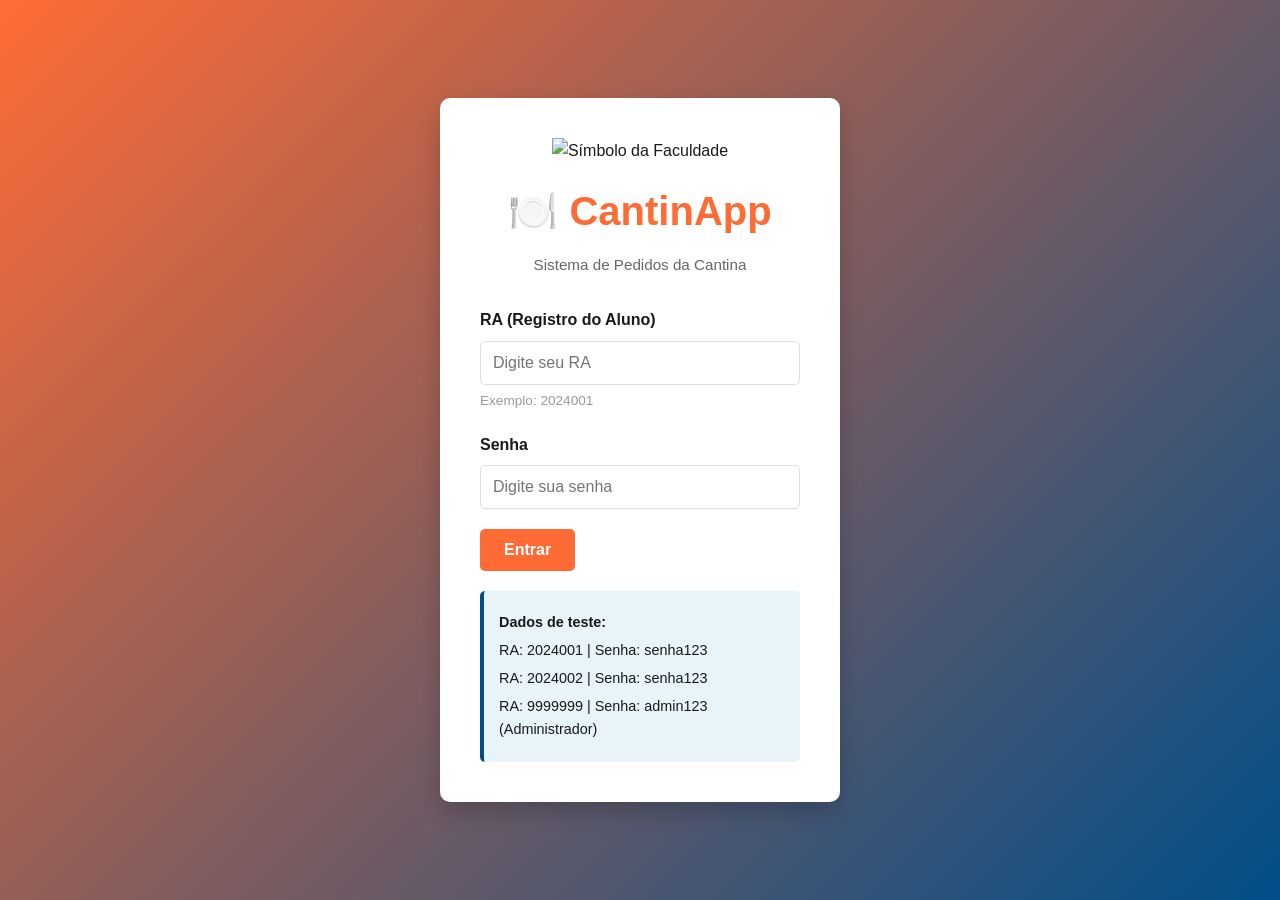
==== cardapio.html @ e6ba8cea "useradmineuseralunos" ====
<!DOCTYPE html>
<html lang="pt-BR">
<head>
    <meta charset="UTF-8">
    <meta name="viewport" content="width=device-width, initial-scale=1.0">
    <title>CantinApp - Cardápio</title>
    <link rel="stylesheet" href="styles.css">
</head>
<body>
    <div class="container">
        <header class="header">
            <div class="header-content">
                <div class="header-left">
                    <button class="menu-hamburger" id="menuToggle" onclick="toggleMenu()">
                        <span></span>
                        <span></span>
                        <span></span>
                    </button>
                    <img src="simbolofacul.png" alt="Símbolo da Faculdade" class="campus-logo">
                    <h1>🍽️ CantinApp</h1>
                </div>
                <div class="header-right">
                    <div class="carrinho-icon" onclick="scrollParaCarrinho()">
                        <span class="cart-emoji">🛒</span>
                        <span class="cart-badge" id="cartBadge">0</span>
                    </div>
                    <div class="user-info">
                        <span id="nomeAluno"></span>
                        <button class="btn btn-secondary" onclick="logout()">Sair</button>
                    </div>
                </div>
            </div>
        </header>

        <nav class="nav-menu" id="navMenu">
            <a href="cardapio.html" class="nav-link active">🍕 Cardápio</a>
            <a href="historico.html" class="nav-link">📋 Histórico</a>
            <a href="relatorio.html" class="nav-link">📊 Relatório</a>
        </nav>

        <main class="main-content">
            <section class="cardapio-section">
                <div class="section-header">
                    <h2>Cardápio da Cantina</h2>
                    <div class="filtros">
                        <select id="filtroCategoria" class="filtro-select">
                            <option value="">Todas as categorias</option>
                            <option value="Principais">Principais</option>
                            <option value="Acompanhamentos">Acompanhamentos</option>
                            <option value="Bebidas">Bebidas</option>
                            <option value="Sobremesas">Sobremesas</option>
                        </select>
                    </div>
                </div>

                <div class="horario-info">
                    <span class="badge">⏰ Horário de retirada: 11:00 - 13:00</span>
                    <span class="badge" id="statusCantina">Aberta</span>
                </div>

                <div id="cardapioContainer" class="cardapio-grid"></div>
            </section>

            <aside class="carrinho-sidebar">
                <div class="carrinho-header">
                    <h3>🛒 Meu Pedido</h3>
                    <button class="btn-fechar" onclick="fecharCarrinho()">✕</button>
                </div>

                <div id="carrinhoItems" class="carrinho-items">
                    <p class="vazio">Nenhum item selecionado</p>
                </div>

                <div class="carrinho-total">
                    <p><strong>Total:</strong> <span id="totalCarrinho">R$ 0,00</span></p>
                </div>

                <form id="formPedido" class="form-pedido">
                    <div class="form-group">
                        <label for="dataRetirada">Data de retirada</label>
                        <input type="date" id="dataRetirada" required>
                    </div>

                    <div class="form-group">
                        <label for="observacoes">Observações</label>
                        <textarea id="observacoes" placeholder="Alguma restrição ou preferência?"></textarea>
                    </div>

                    <button type="submit" class="btn btn-primary btn-full">Confirmar Pedido</button>
                </form>
            </aside>
        </main>
    </div>

    <div id="modal" class="modal" style="display: none;">
        <div class="modal-content">
            <span class="close" onclick="fecharModal()">&times;</span>
            <div id="modalBody"></div>
        </div>
    </div>

    <script src="script.js"></script>
    <script>
        document.addEventListener('DOMContentLoaded', function() {
            verificarAutenticacao();
            carregarCardapio();
            configurarDataMinima();
            
            document.getElementById('filtroCategoria').addEventListener('change', carregarCardapio);
            document.getElementById('loginForm')?.addEventListener('submit', function(e) {
                e.preventDefault();
            });
        });
    </script>
</body>
</html>
---- styles.css ----
/* Reset e Variáveis */
* {
    margin: 0;
    padding: 0;
    box-sizing: border-box;
}

:root {
    --primary-color: #FF6B35;
    --primary-dark: #E85A2A;
    --secondary-color: #004E89;
    --success-color: #06A77D;
    --danger-color: #D62828;
    --warning-color: #F77F00;
    --light-bg: #F5F5F5;
    --dark-text: #1A1A1A;
    --border-color: #E0E0E0;
}

body {
    font-family: 'Segoe UI', Tahoma, Geneva, Verdana, sans-serif;
    background-color: var(--light-bg);
    color: var(--dark-text);
    line-height: 1.6;
}

/* Login Page */
.login-container {
    display: flex;
    justify-content: center;
    align-items: center;
    min-height: 100vh;
    background: linear-gradient(135deg, var(--primary-color) 0%, var(--secondary-color) 100%);
    padding: 20px;
}

.login-box {
    background: white;
    padding: 40px;
    border-radius: 10px;
    box-shadow: 0 10px 25px rgba(0, 0, 0, 0.2);
    width: 100%;
    max-width: 400px;
}

.logo {
    text-align: center;
    margin-bottom: 30px;
}

.logo-img {
    width: 90px;
    height: auto;
    margin-bottom: 15px;
}

.logo h1 {
    font-size: 2.5em;
    color: var(--primary-color);
    margin-bottom: 10px;
}

.logo p {
    color: #666;
    font-size: 0.95em;
}

.campus-logo {
    width: 42px;
    height: 42px;
    object-fit: contain;
    border-radius: 8px;
}

.header-left {
    display: flex;
    align-items: center;
    gap: 15px;
}

/* Form */
.form-group {
    margin-bottom: 20px;
}

.form-group label {
    display: block;
    margin-bottom: 8px;
    font-weight: 600;
    color: var(--dark-text);
}

.form-group input,
.form-group textarea,
.form-group select {
    width: 100%;
    padding: 12px;
    border: 1px solid var(--border-color);
    border-radius: 5px;
    font-size: 1em;
    font-family: inherit;
    transition: border-color 0.3s;
}

.form-group input:focus,
.form-group textarea:focus,
.form-group select:focus {
    outline: none;
    border-color: var(--primary-color);
    box-shadow: 0 0 5px rgba(255, 107, 53, 0.3);
}

.form-group small {
    display: block;
    margin-top: 5px;
    color: #999;
    font-size: 0.85em;
}

/* Buttons */
.btn {
    padding: 12px 24px;
    border: none;
    border-radius: 5px;
    font-size: 1em;
    font-weight: 600;
    cursor: pointer;
    transition: all 0.3s;
    display: inline-block;
    text-decoration: none;
}

.btn-primary {
    background-color: var(--primary-color);
    color: white;
}

.btn-primary:hover {
    background-color: var(--primary-dark);
    transform: translateY(-2px);
    box-shadow: 0 5px 15px rgba(255, 107, 53, 0.3);
}

.btn-secondary {
    background-color: var(--secondary-color);
    color: white;
}

.btn-secondary:hover {
    background-color: #003865;
}

.btn-success {
    background-color: var(--success-color);
    color: white;
}

.btn-success:hover {
    background-color: #059171;
}

.btn-danger {
    background-color: var(--danger-color);
    color: white;
}

.btn-danger:hover {
    background-color: #B91E1E;
}

.btn-full {
    width: 100%;
    margin-top: 10px;
}

.btn-fechar {
    background: none;
    border: none;
    font-size: 1.5em;
    cursor: pointer;
    color: #999;
}

.btn-fechar:hover {
    color: var(--primary-color);
}

/* Login Info */
.login-info {
    background-color: #E8F4F8;
    padding: 15px;
    border-radius: 5px;
    margin-top: 20px;
    border-left: 4px solid var(--secondary-color);
}

.login-info p {
    margin: 5px 0;
    font-size: 0.9em;
}

.error-message {
    background-color: #FFE8E8;
    color: var(--danger-color);
    padding: 12px;
    border-radius: 5px;
    margin-top: 15px;
    border-left: 4px solid var(--danger-color);
}

/* Header */
.header {
    background: linear-gradient(135deg, var(--primary-color) 0%, var(--secondary-color) 100%);
    color: white;
    padding: 15px 0;
    box-shadow: 0 2px 10px rgba(0, 0, 0, 0.1);
    position: sticky;
    top: 0;
    z-index: 1000;
}

.header-content {
    max-width: 1200px;
    margin: 0 auto;
    padding: 0 15px;
    display: flex;
    justify-content: space-between;
    align-items: center;
    gap: 20px;
}

.header-left {
    display: flex;
    align-items: center;
    gap: 15px;
    flex: 1;
}

.header h1 {
    font-size: 1.5em;
    white-space: nowrap;
}

.header-right {
    display: flex;
    align-items: center;
    gap: 20px;
}

.carrinho-icon {
    position: relative;
    cursor: pointer;
    display: flex;
    align-items: center;
    justify-content: center;
    width: 40px;
    height: 40px;
    border-radius: 50%;
    background-color: rgba(255, 255, 255, 0.1);
    transition: all 0.3s ease;
}

.carrinho-icon:hover {
    background-color: rgba(255, 255, 255, 0.2);
    transform: scale(1.1);
}

.cart-emoji {
    font-size: 1.5em;
    display: flex;
    align-items: center;
    justify-content: center;
}

.cart-badge {
    position: absolute;
    top: -5px;
    right: -5px;
    background-color: #D62828;
    color: white;
    border-radius: 50%;
    width: 24px;
    height: 24px;
    display: flex;
    align-items: center;
    justify-content: center;
    font-size: 0.75em;
    font-weight: 700;
    border: 2px solid white;
    animation: badgePop 0.3s ease;
}

@keyframes badgePop {
    0% {
        transform: scale(0);
    }
    50% {
        transform: scale(1.2);
    }
    100% {
        transform: scale(1);
    }
}

.user-info {
    display: flex;
    align-items: center;
    gap: 15px;
    flex-shrink: 0;
}

.user-info span {
    display: none;
}

/* Menu Hamburger */
.menu-hamburger {
    display: none;
    flex-direction: column;
    background: none;
    border: none;
    cursor: pointer;
    padding: 5px;
    gap: 6px;
}

.menu-hamburger span {
    width: 25px;
    height: 3px;
    background-color: white;
    border-radius: 2px;
    transition: all 0.3s ease;
}

.menu-hamburger.active span:nth-child(1) {
    transform: rotate(45deg) translate(10px, 10px);
}

.menu-hamburger.active span:nth-child(2) {
    opacity: 0;
}

.menu-hamburger.active span:nth-child(3) {
    transform: rotate(-45deg) translate(7px, -7px);
}

/* Navigation Menu */
.nav-menu {
    background-color: white;
    border-bottom: 1px solid var(--border-color);
    display: flex;
    gap: 0;
    padding: 0;
    box-shadow: 0 2px 5px rgba(0, 0, 0, 0.05);
    position: sticky;
    top: 60px;
    z-index: 999;
    transition: all 0.3s ease;
}

.nav-link {
    flex: 1;
    padding: 15px;
    text-align: center;
    text-decoration: none;
    color: var(--dark-text);
    border-bottom: 3px solid transparent;
    transition: all 0.3s;
    font-weight: 500;
}

.nav-link:hover {
    background-color: var(--light-bg);
}

.nav-link.active {
    color: var(--primary-color);
    border-bottom-color: var(--primary-color);
}

/* Container */
.container {
    min-height: 100vh;
    display: flex;
    flex-direction: column;
}

.main-content {
    flex: 1;
    max-width: 1200px;
    width: 100%;
    margin: 0 auto;
    padding: 30px 20px;
    display: flex;
    gap: 30px;
}

/* Cardápio */
.cardapio-section {
    flex: 1;
}

.section-header {
    display: flex;
    justify-content: space-between;
    align-items: center;
    margin-bottom: 20px;
    flex-wrap: wrap;
    gap: 15px;
}

.section-header h2 {
    font-size: 2em;
    color: var(--dark-text);
}

.filtros {
    display: flex;
    gap: 10px;
    flex-wrap: wrap;
}

.filtro-select {
    padding: 10px 15px;
    border: 1px solid var(--border-color);
    border-radius: 5px;
    background-color: white;
    cursor: pointer;
}

.horario-info {
    display: flex;
    gap: 15px;
    margin-bottom: 25px;
    flex-wrap: wrap;
}

.badge {
    background-color: var(--secondary-color);
    color: white;
    padding: 8px 15px;
    border-radius: 20px;
    font-size: 0.9em;
    font-weight: 500;
}

.badge.success {
    background-color: var(--success-color);
}

.badge.closed {
    background-color: var(--danger-color);
}

/* Grid de Cardápio */
.cardapio-grid {
    display: grid;
    grid-template-columns: repeat(auto-fill, minmax(250px, 1fr));
    gap: 20px;
    margin-bottom: 30px;
}

.card-comida {
    background-color: white;
    border-radius: 8px;
    box-shadow: 0 2px 8px rgba(0, 0, 0, 0.1);
    overflow: hidden;
    transition: all 0.3s;
    cursor: pointer;
}

.card-comida:hover {
    transform: translateY(-5px);
    box-shadow: 0 5px 15px rgba(0, 0, 0, 0.15);
}

.card-imagem {
    width: 100%;
    height: 200px;
    background: linear-gradient(135deg, var(--primary-color) 0%, var(--secondary-color) 100%);
    display: flex;
    align-items: center;
    justify-content: center;
    font-size: 3em;
}

.card-info {
    padding: 15px;
}

.card-categoria {
    font-size: 0.8em;
    color: #999;
    text-transform: uppercase;
    margin-bottom: 5px;
}

.card-nome {
    font-size: 1.1em;
    font-weight: 600;
    margin-bottom: 8px;
    color: var(--dark-text);
}

.card-descricao {
    font-size: 0.9em;
    color: #666;
    margin-bottom: 12px;
    line-height: 1.4;
}

.card-footer {
    display: flex;
    justify-content: space-between;
    align-items: center;
    padding-top: 10px;
    border-top: 1px solid var(--border-color);
}

.card-preco {
    font-size: 1.3em;
    font-weight: 700;
    color: var(--primary-color);
}

.card-btn {
    padding: 8px 15px;
    font-size: 0.9em;
}

/* Carrinho Sidebar */
.carrinho-sidebar {
    width: 300px;
    background-color: white;
    border-radius: 8px;
    box-shadow: 0 2px 8px rgba(0, 0, 0, 0.1);
    padding: 20px;
    position: sticky;
    top: 130px;
    max-height: calc(100vh - 180px);
    display: flex;
    flex-direction: column;
}

.carrinho-header {
    display: flex;
    justify-content: space-between;
    align-items: center;
    margin-bottom: 20px;
    padding-bottom: 15px;
    border-bottom: 1px solid var(--border-color);
}

.carrinho-items {
    flex: 1;
    overflow-y: auto;
    margin-bottom: 20px;
}

.item-carrinho {
    background-color: var(--light-bg);
    padding: 12px;
    border-radius: 5px;
    margin-bottom: 10px;
    border-left: 4px solid var(--primary-color);
}

.item-carrinho-nome {
    font-weight: 600;
    margin-bottom: 5px;
}

.item-carrinho-preco {
    color: var(--primary-color);
    font-weight: 600;
    margin-bottom: 8px;
}

.item-carrinho-qty {
    display: flex;
    align-items: center;
    gap: 8px;
}

.qty-btn {
    background-color: var(--primary-color);
    color: white;
    border: none;
    width: 25px;
    height: 25px;
    border-radius: 3px;
    cursor: pointer;
    font-weight: 600;
}

.item-remove {
    background-color: var(--danger-color);
    color: white;
    border: none;
    padding: 5px 10px;
    border-radius: 3px;
    cursor: pointer;
    font-size: 0.85em;
    margin-top: 8px;
    width: 100%;
}

.carrinho-total {
    border-top: 1px solid var(--border-color);
    padding-top: 15px;
    margin-bottom: 15px;
}

.carrinho-total p {
    font-size: 1.1em;
    display: flex;
    justify-content: space-between;
}

.form-pedido {
    border-top: 1px solid var(--border-color);
    padding-top: 15px;
}

/* Histórico */
.historico-page .main-content {
    flex-direction: column;
}

.historico-section {
    flex: 1;
}

.pedidos-list {
    display: flex;
    flex-direction: column;
    gap: 15px;
}

.card-pedido {
    background-color: white;
    border-radius: 8px;
    padding: 20px;
    box-shadow: 0 2px 8px rgba(0, 0, 0, 0.1);
    border-left: 4px solid var(--primary-color);
}

.pedido-header {
    display: flex;
    justify-content: space-between;
    align-items: center;
    margin-bottom: 15px;
}

.pedido-numero {
    font-weight: 700;
    font-size: 1.1em;
}

.status-badge {
    padding: 6px 12px;
    border-radius: 20px;
    font-size: 0.85em;
    font-weight: 600;
}

.status-confirmado {
    background-color: #E8F8F5;
    color: var(--success-color);
}

.status-retirado {
    background-color: #E8F4FF;
    color: var(--secondary-color);
}

.status-cancelado {
    background-color: #FFE8E8;
    color: var(--danger-color);
}

.pedido-info {
    display: grid;
    grid-template-columns: repeat(auto-fit, minmax(150px, 1fr));
    gap: 15px;
    margin-bottom: 15px;
}

.info-item {
    background-color: var(--light-bg);
    padding: 12px;
    border-radius: 5px;
}

.info-label {
    font-size: 0.85em;
    color: #999;
    margin-bottom: 5px;
}

.info-valor {
    font-weight: 600;
    color: var(--dark-text);
}

.pedido-itens {
    background-color: var(--light-bg);
    padding: 12px;
    border-radius: 5px;
    margin-bottom: 15px;
}

.pedido-itens h4 {
    margin-bottom: 10px;
    font-size: 0.95em;
}

.pedido-item-line {
    display: flex;
    justify-content: space-between;
    padding: 5px 0;
    border-bottom: 1px solid #ddd;
}

.pedido-item-line:last-child {
    border-bottom: none;
}

.pedido-acoes {
    display: flex;
    gap: 10px;
}

.btn-pequeno {
    padding: 8px 15px;
    font-size: 0.85em;
}

/* Relatório */
.relatorio-page .main-content {
    flex-direction: column;
}

.relatorio-section {
    flex: 1;
}

.relatorio-grid {
    display: grid;
    grid-template-columns: repeat(auto-fit, minmax(280px, 1fr));
    gap: 20px;
    margin-bottom: 30px;
}

.card-relatorio {
    background-color: white;
    border-radius: 8px;
    padding: 20px;
    box-shadow: 0 2px 8px rgba(0, 0, 0, 0.1);
}

.card-relatorio h3 {
    margin-bottom: 15px;
    color: var(--dark-text);
    border-bottom: 2px solid var(--primary-color);
    padding-bottom: 10px;
}

.stat-item {
    display: flex;
    justify-content: space-between;
    padding: 10px 0;
    border-bottom: 1px solid var(--border-color);
}

.stat-item:last-child {
    border-bottom: none;
}

.stat-item strong {
    color: var(--primary-color);
    font-size: 1.1em;
}

.itens-list,
.tendencias-list {
    max-height: 250px;
    overflow-y: auto;
}

.lista-item {
    padding: 10px;
    background-color: var(--light-bg);
    margin-bottom: 8px;
    border-radius: 5px;
    display: flex;
    justify-content: space-between;
    align-items: center;
}

.grafico-container {
    background-color: white;
    padding: 20px;
    border-radius: 8px;
    box-shadow: 0 2px 8px rgba(0, 0, 0, 0.1);
    margin-bottom: 30px;
}

.recomendacoes {
    background-color: white;
    padding: 20px;
    border-radius: 8px;
    box-shadow: 0 2px 8px rgba(0, 0, 0, 0.1);
}

.recomendacoes h3 {
    margin-bottom: 15px;
}

.recomendacoes ul {
    list-style: none;
}

.recomendacoes li {
    padding: 10px 0;
    padding-left: 25px;
    position: relative;
    border-bottom: 1px solid var(--border-color);
}

.recomendacoes li:before {
    content: "✓";
    position: absolute;
    left: 0;
    color: var(--success-color);
    font-weight: bold;
}

.recomendacoes li:last-child {
    border-bottom: none;
}

/* Modal */
.modal {
    display: none;
    position: fixed;
    z-index: 1000;
    left: 0;
    top: 0;
    width: 100%;
    height: 100%;
    background-color: rgba(0, 0, 0, 0.5);
    animation: fadeIn 0.3s;
}

@keyframes fadeIn {
    from { opacity: 0; }
    to { opacity: 1; }
}

.modal-content {
    background-color: white;
    margin: 5% auto;
    padding: 30px;
    border-radius: 8px;
    width: 90%;
    max-width: 500px;
    box-shadow: 0 4px 20px rgba(0, 0, 0, 0.3);
    position: relative;
    animation: slideIn 0.3s;
}

@keyframes slideIn {
    from {
        transform: translateY(-50px);
        opacity: 0;
    }
    to {
        transform: translateY(0);
        opacity: 1;
    }
}

.close {
    position: absolute;
    right: 20px;
    top: 15px;
    font-size: 2em;
    font-weight: bold;
    color: #999;
    cursor: pointer;
}

.close:hover {
    color: var(--primary-color);
}

/* Utilities */
.vazio {
    text-align: center;
    color: #999;
    padding: 30px 20px;
    font-style: italic;
}

/* Responsive Design - Tablet (768px e abaixo) */
@media (max-width: 768px) {
    .main-content {
        flex-direction: column;
        gap: 20px;
        padding: 15px 10px;
    }

    .carrinho-sidebar {
        width: 100%;
        position: static;
        max-height: none;
        margin-top: 20px;
    }

    .cardapio-grid {
        grid-template-columns: repeat(auto-fill, minmax(180px, 1fr));
        gap: 15px;
    }

    .header-left {
        gap: 10px;
    }

    .header h1 {
        font-size: 1.2em;
    }

    .header-right {
        gap: 15px;
    }

    .carrinho-icon {
        width: 38px;
        height: 38px;
    }

    .cart-emoji {
        font-size: 1.3em;
    }

    .user-info {
        gap: 10px;
    }

    .user-info span {
        display: none;
    }

    .section-header {
        flex-direction: column;
        align-items: flex-start;
        gap: 10px;
    }

    .section-header h2 {
        font-size: 1.5em;
    }

    .filtros {
        width: 100%;
    }

    .filtro-select {
        flex: 1;
        min-width: 150px;
    }

    .nav-menu {
        top: 55px;
        flex-wrap: wrap;
    }

    .nav-link {
        flex: 0 1 calc(33.333% - 5px);
        padding: 12px 8px;
        font-size: 0.85em;
    }

    .login-box {
        padding: 25px 15px;
    }

    .relatorio-grid {
        grid-template-columns: 1fr;
        gap: 15px;
    }

    .card-relatorio {
        padding: 15px;
    }

    .pedido-info {
        grid-template-columns: repeat(2, 1fr);
        gap: 10px;
    }

    .btn {
        padding: 10px 15px;
        font-size: 0.9em;
    }

    .btn-pequeno {
        padding: 6px 10px;
        font-size: 0.8em;
    }

    .modal-content {
        width: 95%;
        margin: 10% auto;
        padding: 20px;
    }
}

/* Responsive Design - Mobile (480px e abaixo) */
@media (max-width: 480px) {
    /* Menu Hamburger visível */
    .menu-hamburger {
        display: flex;
    }

    /* Header adjustments */
    .header {
        padding: 12px 0;
    }

    .header-content {
        padding: 0 10px;
        gap: 10px;
    }

    .header-left {
        gap: 8px;
    }

    .header h1 {
        font-size: 1.1em;
    }

    .header-right {
        gap: 10px;
    }

    .carrinho-icon {
        width: 35px;
        height: 35px;
    }

    .cart-emoji {
        font-size: 1.2em;
    }

    .cart-badge {
        width: 20px;
        height: 20px;
        font-size: 0.7em;
    }

    .btn.btn-secondary {
        padding: 6px 12px;
        font-size: 0.75em;
    }

    .user-info {
        flex-direction: column;
        gap: 6px;
        align-items: flex-end;
    }

    .user-info span {
        display: block;
        font-size: 0.7em;
        font-weight: 600;
        line-height: 1;
    }

    /* Navigation */
    .nav-menu {
        top: 52px;
        overflow-x: auto;
        flex-wrap: nowrap;
    }

    .nav-menu.active {
        flex-direction: column;
        position: absolute;
        top: 52px;
        left: 0;
        right: 0;
        width: 100%;
        z-index: 999;
        border-radius: 0;
    }

    .nav-menu.active .nav-link {
        flex: 1 1 100%;
        border-bottom: 1px solid var(--border-color);
        border-right: none;
        text-align: left;
        padding-left: 20px;
    }

    .nav-link {
        flex: 0 0 calc(33.333% - 3px);
        padding: 10px 5px;
        font-size: 0.75em;
        white-space: nowrap;
    }

    /* Main content */
    .main-content {
        flex-direction: column;
        gap: 15px;
        padding: 12px 8px;
    }

    .cardapio-grid {
        grid-template-columns: repeat(2, 1fr);
        gap: 12px;
    }

    .card-comida {
        border-radius: 6px;
    }

    .card-imagem {
        height: 120px;
        font-size: 2.5em;
    }

    .card-info {
        padding: 10px;
    }

    .card-nome {
        font-size: 0.95em;
    }

    .card-descricao {
        font-size: 0.8em;
        margin-bottom: 8px;
    }

    .card-footer {
        padding-top: 8px;
        gap: 8px;
    }

    .card-preco {
        font-size: 1.1em;
    }

    .card-btn {
        padding: 6px 10px;
        font-size: 0.75em;
    }

    /* Carrinho */
    .carrinho-sidebar {
        border-radius: 6px;
        padding: 12px;
    }

    .carrinho-header {
        margin-bottom: 12px;
        padding-bottom: 10px;
    }

    .carrinho-header h3 {
        font-size: 1em;
    }

    .item-carrinho {
        padding: 10px;
        margin-bottom: 8px;
    }

    .item-carrinho-nome {
        font-size: 0.9em;
    }

    .qty-btn {
        width: 22px;
        height: 22px;
        font-size: 0.9em;
    }

    .item-remove {
        padding: 4px 8px;
        font-size: 0.75em;
        margin-top: 6px;
    }

    .form-group input,
    .form-group textarea,
    .form-group select {
        padding: 10px;
        font-size: 1em; /* Evita zoom no iOS */
    }

    .btn-full {
        margin-top: 8px;
    }

    /* Seções */
    .section-header {
        gap: 8px;
    }

    .section-header h2 {
        font-size: 1.3em;
    }

    .filtros {
        flex-direction: column;
        width: 100%;
    }

    .filtro-select {
        width: 100%;
    }

    .horario-info {
        flex-direction: column;
        gap: 8px;
    }

    .badge {
        padding: 6px 10px;
        font-size: 0.8em;
    }

    /* Histórico */
    .card-pedido {
        padding: 12px;
        margin-bottom: 12px;
    }

    .pedido-header {
        flex-direction: column;
        gap: 10px;
        align-items: flex-start;
    }

    .pedido-numero {
        font-size: 0.95em;
    }

    .pedido-info {
        grid-template-columns: 1fr;
        gap: 8px;
    }

    .info-item {
        padding: 8px;
    }

    .info-label {
        font-size: 0.75em;
    }

    .info-valor {
        font-size: 0.9em;
    }

    .pedido-itens {
        padding: 10px;
        margin-bottom: 10px;
    }

    .pedido-itens h4 {
        font-size: 0.85em;
        margin-bottom: 8px;
    }

    .pedido-item-line {
        padding: 4px 0;
        font-size: 0.85em;
    }

    .pedido-acoes {
        flex-direction: column;
        gap: 8px;
    }

    .btn-pequeno {
        padding: 8px 12px;
        font-size: 0.8em;
        width: 100%;
    }

    /* Relatório */
    .relatorio-grid {
        grid-template-columns: 1fr;
        gap: 12px;
    }

    .card-relatorio {
        padding: 12px;
    }

    .card-relatorio h3 {
        font-size: 0.95em;
        margin-bottom: 10px;
    }

    .stat-item {
        padding: 8px 0;
        font-size: 0.85em;
    }

    .stat-item strong {
        font-size: 0.95em;
    }

    .lista-item {
        padding: 8px;
        margin-bottom: 6px;
        font-size: 0.85em;
    }

    .grafico-container {
        padding: 12px;
        margin-bottom: 15px;
    }

    .grafico-container h3 {
        font-size: 0.95em;
        margin-bottom: 10px;
    }

    .recomendacoes {
        padding: 12px;
    }

    .recomendacoes h3 {
        font-size: 0.95em;
        margin-bottom: 10px;
    }

    .recomendacoes li {
        padding: 8px 0 8px 20px;
        font-size: 0.85em;
    }

    /* Login */
    .login-container {
        padding: 15px;
    }

    .login-box {
        padding: 20px 15px;
    }

    .logo h1 {
        font-size: 2em;
    }

    .logo p {
        font-size: 0.85em;
    }

    .form-group {
        margin-bottom: 15px;
    }

    .form-group label {
        font-size: 0.9em;
    }

    .form-group input,
    .form-group textarea,
    .form-group select {
        padding: 10px;
    }

    .form-group small {
        font-size: 0.75em;
    }

    .btn {
        padding: 10px 15px;
        font-size: 0.9em;
        width: 100%;
    }

    .login-info {
        padding: 10px;
        margin-top: 15px;
        font-size: 0.8em;
    }

    .login-info p {
        margin: 3px 0;
    }

    .error-message {
        padding: 10px;
        margin-top: 10px;
        font-size: 0.85em;
    }

    /* Modal */
    .modal-content {
        width: 95%;
        margin: 20% auto;
        padding: 15px;
        border-radius: 6px;
    }

    .close {
        right: 10px;
        top: 10px;
        font-size: 1.5em;
    }

    .modal-content h2 {
        font-size: 1.2em;
    }

    .modal-content p {
        font-size: 0.85em;
    }

    /* Utilities */
    .vazio {
        padding: 20px 10px;
        font-size: 0.9em;
    }
}

/* Ultra-mobile (320px e abaixo) */
@media (max-width: 320px) {
    .header h1 {
        font-size: 0.9em;
    }

    .section-header h2 {
        font-size: 1.1em;
    }

    .cardapio-grid {
        grid-template-columns: 1fr;
    }

    .nav-link {
        font-size: 0.65em;
        padding: 8px 4px;
    }

    .btn {
        font-size: 0.8em;
        padding: 8px 10px;
    }
}
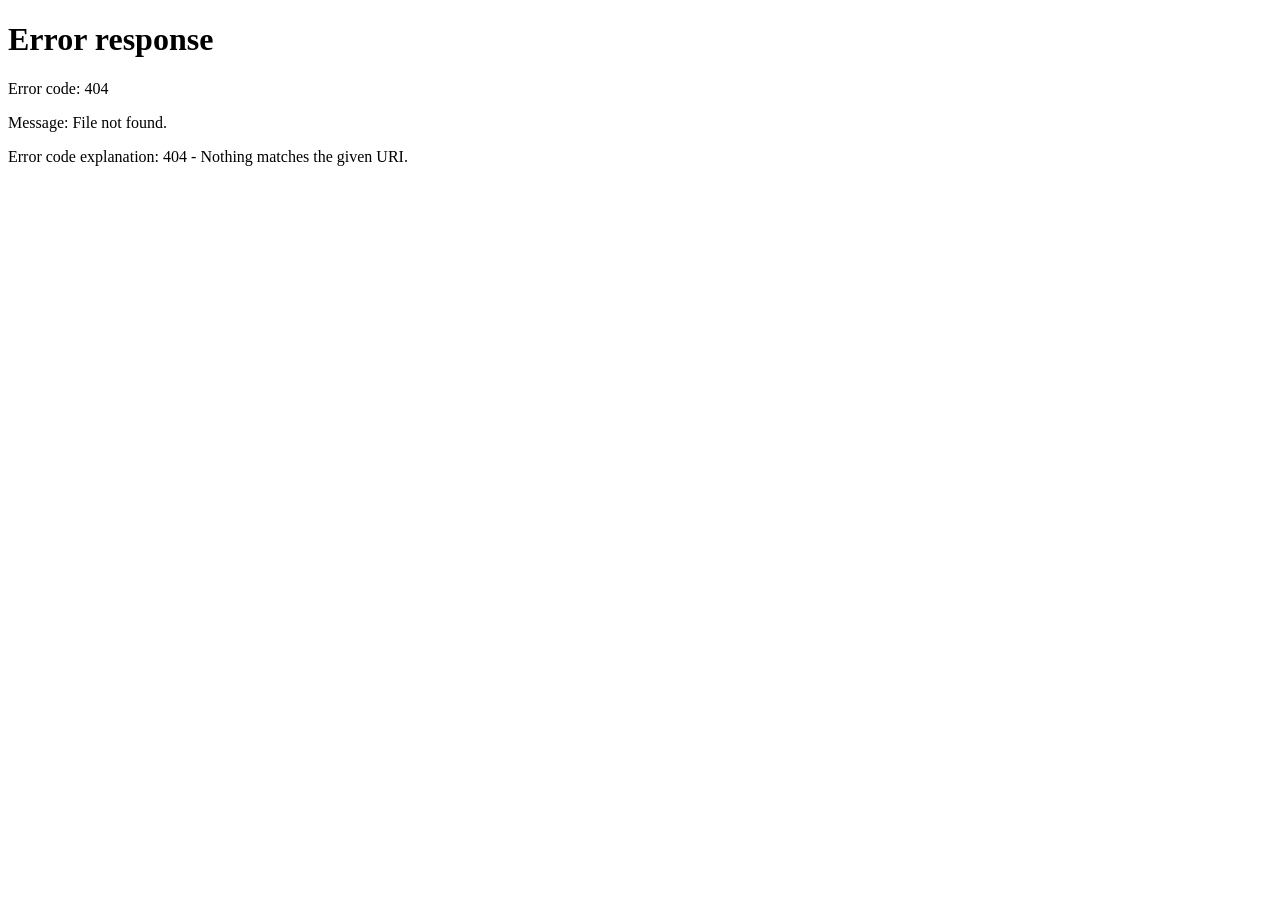
==== commit 01087d5f: "adicionandocantinas" ====
--- a/cardapio.html
+++ b/cardapio.html
@@ -16,7 +16,7 @@
                         <span></span>
                         <span></span>
                     </button>
-                    <img src="simbolofacul.png" alt="Símbolo da Faculdade" class="campus-logo">
+                    <img src="assets/simbolofacul.png" alt="Símbolo da Faculdade" class="campus-logo">
                     <h1>🍽️ CantinApp</h1>
                 </div>
                 <div class="header-right">
@@ -33,6 +33,7 @@
         </header>
 
         <nav class="nav-menu" id="navMenu">
+            <a href="javascript:void(0)" class="nav-link" onclick="trocarCantina()">🏪 Trocar Cantina</a>
             <a href="cardapio.html" class="nav-link active">🍕 Cardápio</a>
             <a href="historico.html" class="nav-link">📋 Histórico</a>
             <a href="relatorio.html" class="nav-link">📊 Relatório</a>
--- a/styles.css
+++ b/styles.css
@@ -395,6 +395,14 @@
     gap: 30px;
 }
 
+.main-content-cantinas {
+    flex: 1;
+    max-width: 1200px;
+    width: 100%;
+    margin: 0 auto;
+    padding: 40px 20px;
+}
+
 /* Cardápio */
 .cardapio-section {
     flex: 1;
@@ -407,6 +415,22 @@
     margin-bottom: 20px;
     flex-wrap: wrap;
     gap: 15px;
+}
+
+.section-header.cantinas-header {
+    flex-direction: column;
+    text-align: center;
+    margin-bottom: 40px;
+}
+
+.section-header.cantinas-header h2 {
+    font-size: 2.5em;
+}
+
+.subtitle {
+    color: #666;
+    font-size: 1.1em;
+    margin-top: 10px;
 }
 
 .section-header h2 {
@@ -458,6 +482,66 @@
     grid-template-columns: repeat(auto-fill, minmax(250px, 1fr));
     gap: 20px;
     margin-bottom: 30px;
+}
+
+/* Grid de Cantinas */
+.cantinas-section {
+    flex: 1;
+}
+
+.cantinas-grid {
+    display: grid;
+    grid-template-columns: repeat(auto-fit, minmax(300px, 1fr));
+    gap: 30px;
+    margin-bottom: 30px;
+}
+
+.card-cantina {
+    background-color: white;
+    border-radius: 10px;
+    box-shadow: 0 4px 12px rgba(0, 0, 0, 0.1);
+    overflow: hidden;
+    transition: all 0.3s ease;
+    cursor: pointer;
+    border-top: 5px solid var(--primary-color);
+    padding: 25px;
+    text-align: center;
+    display: flex;
+    flex-direction: column;
+    gap: 15px;
+}
+
+.card-cantina:hover {
+    transform: translateY(-8px);
+    box-shadow: 0 8px 20px rgba(0, 0, 0, 0.15);
+}
+
+.cantina-emoji {
+    font-size: 3.5em;
+    display: flex;
+    align-items: center;
+    justify-content: center;
+}
+
+.card-cantina h3 {
+    font-size: 1.5em;
+    color: var(--dark-text);
+    margin: 0;
+}
+
+.cantina-descricao {
+    color: #666;
+    font-size: 0.95em;
+    margin: 0;
+    font-style: italic;
+}
+
+.cantina-localizacao {
+    background-color: var(--light-bg);
+    padding: 12px;
+    border-radius: 6px;
+    color: #666;
+    font-size: 0.9em;
 }
 
 .card-comida {
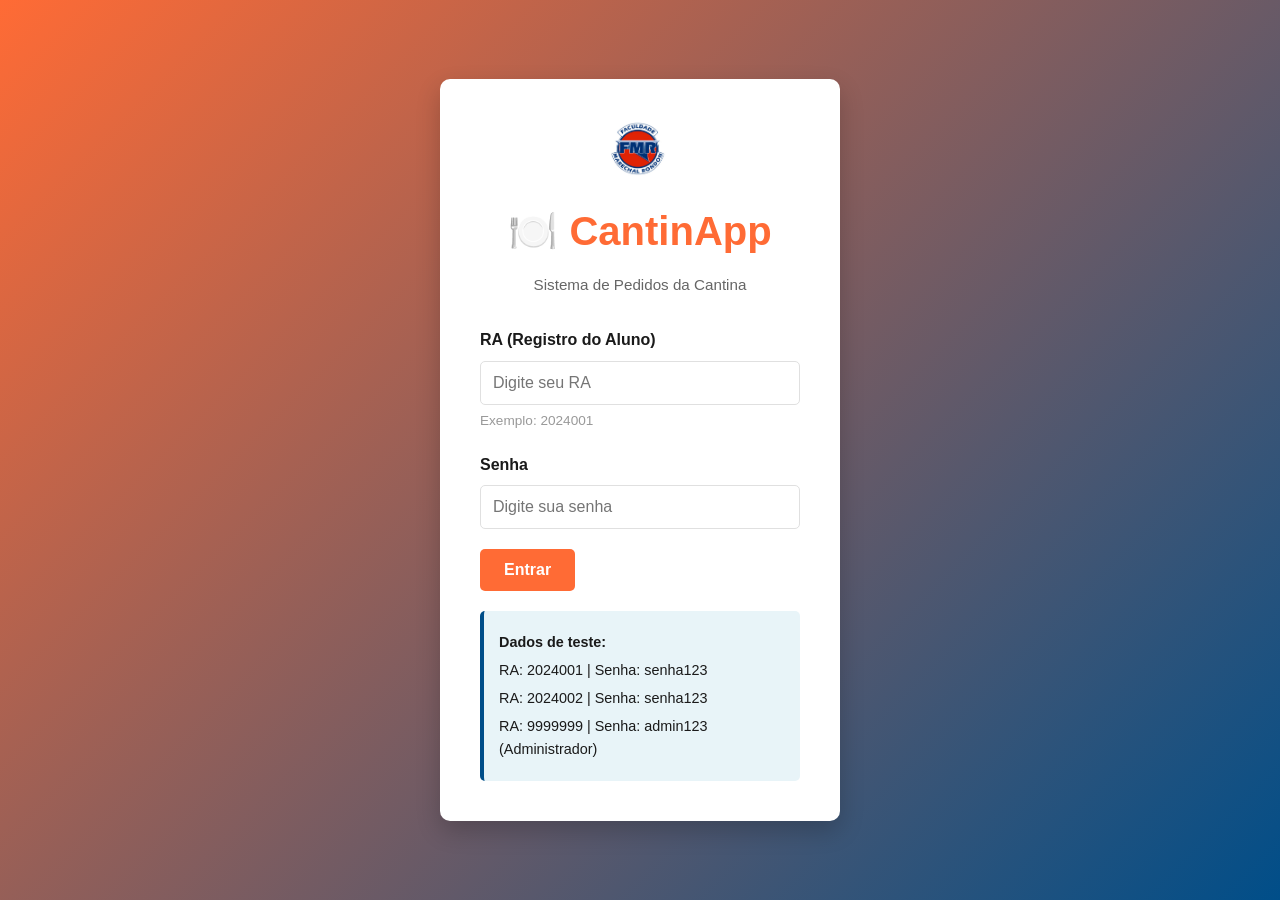
==== commit 4c53a309: "Ajustar horário de retirada para 18:30 às 22:00" ====
--- a/cardapio.html
+++ b/cardapio.html
@@ -55,7 +55,7 @@
                 </div>
 
                 <div class="horario-info">
-                    <span class="badge">⏰ Horário de retirada: 11:00 - 13:00</span>
+                    <span class="badge" id="horarioRetirada">⏰ Horário de retirada: Carregando...</span>
                     <span class="badge" id="statusCantina">Aberta</span>
                 </div>
 
